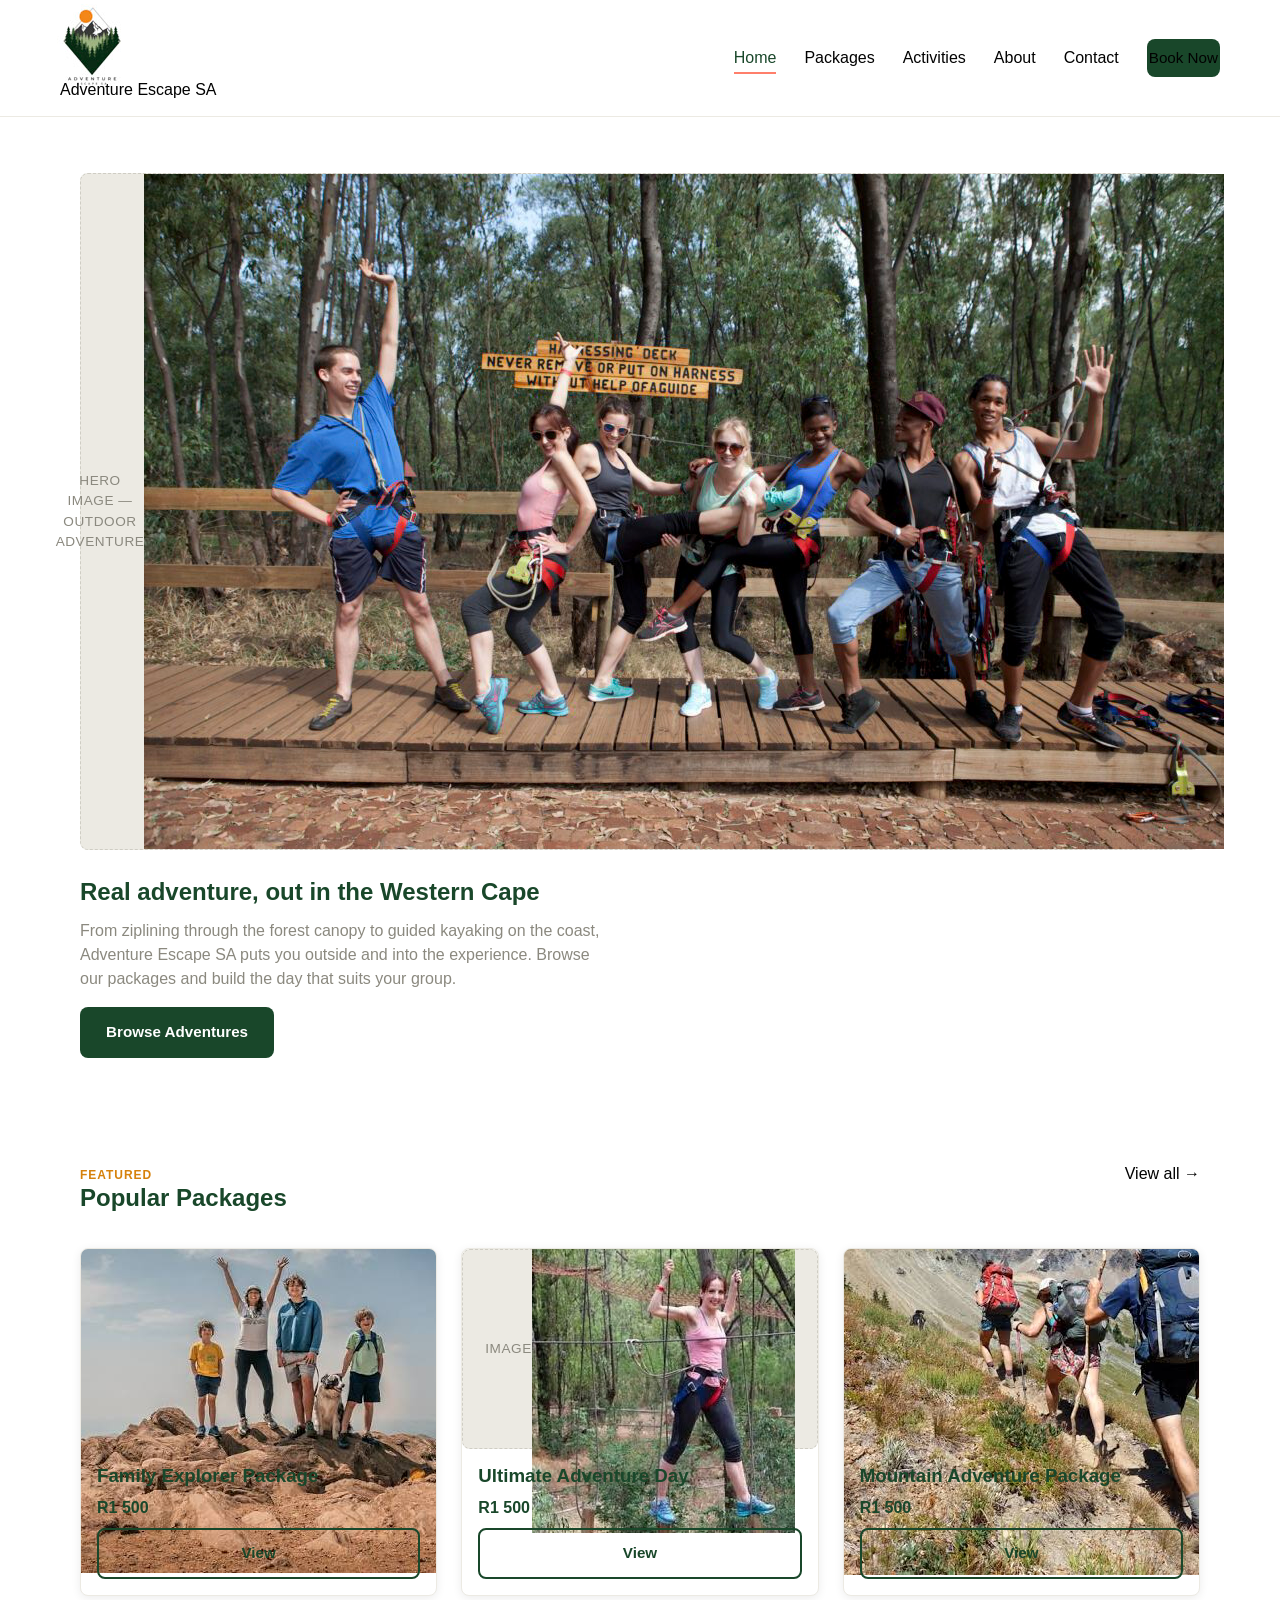
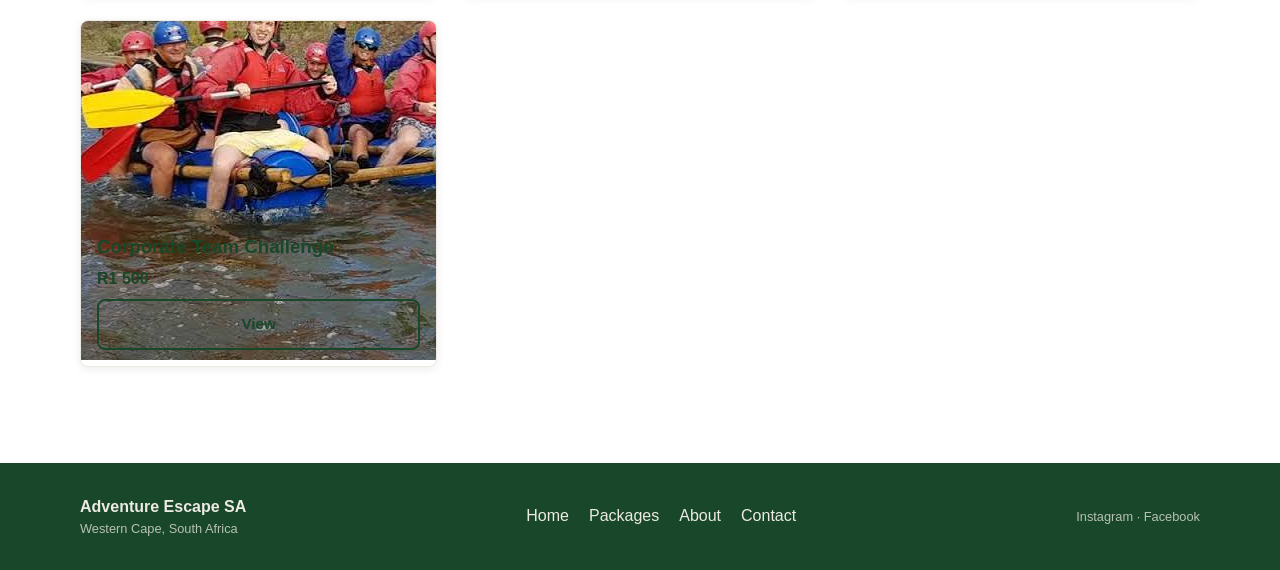
==== website_project/index.html @ 05b7d3c0 "first commit" ====
<!DOCTYPE html>
<html lang="en">
<head>
  <meta charset="UTF-8" />
  <meta name="viewport" content="width=device-width, initial-scale=1.0" />
  <title>Adventure Escape SA — Home</title>
  <link rel="stylesheet" href="css/style.css" />
</head>
<body>

  <!-- ===== Header / Navigation ===== -->
  <header class="site-header">
    <div class="container nav">
      <a href="index.html" class="nav-logo">
         <div class="placeholder placeholder--circle"><img src="images/logo.jpg"alt="nav-logo">
        </div>
        Adventure Escape SA
      </a>
      

      <button class="nav-toggle" id="navToggle" aria-label="Toggle navigation" aria-expanded="false">
        <span></span>
        <span></span>
        <span></span>
      </button>

      <ul class="nav-links" id="navLinks">
        <li><a href="index.html" class="active">Home</a></li>
        <li><a href="overview.html">Packages</a></li>
        <li><a href="overview.html">Activities</a></li>
        <li><a href="about.html">About</a></li>
        <li><a href="contact.html">Contact</a></li>
        <li><a href="overview.html" class="btn btn-primary">Book Now</a></li>
      </ul>
    </div>
  </header>

  <!-- ===== Hero ===== -->
  <section class="hero">
    <div class="container">
      <div class="placeholder placeholder--hero" style="margin-bottom: 28px;">HERO IMAGE — OUTDOOR ADVENTURE
      <img src="images/HERO .jpg"alt="HERO image">
      </div>

      <h1>Real adventure, out in the Western Cape</h1>
      <p class="hero-tagline">
        From ziplining through the forest canopy to guided kayaking on the coast, Adventure
        Escape SA puts you outside and into the experience. Browse our packages and build the
        day that suits your group.
      </p>
      <a href="overview.html" class="btn btn-primary">Browse Adventures</a>
    </div>
  </section>

  <!-- ===== Featured Packages ===== -->
  <section>
    <div class="container">
      <div class="section-heading">
        <div>
          <div class="eyebrow">Featured</div>
          <h2>Popular Packages</h2>
        </div>
        <a href="overview.html">View all &rarr;</a>
      </div>

      <div class="grid grid-3">
        <div class="card">
          <div class="placeholder placeholder--wide">IMAGE
            <img src="images/Family.jpeg"alt="family-explorer">
          </div>
          <div class="card-body">
            <h3 class="card-title">Family Explorer Package</h3>
            <div class="card-price">R1 500</div>
            <a href="individual.html?item=family-explorer" class="btn btn-outline btn-block">View</a>
          </div>
        </div>

        <div class="card">
          <div class="placeholder placeholder--wide">IMAGE
             <img src="images/Ultimate3.jpg"alt="ultimate-adventure-day">
          </div>
          <div class="card-body">
            <h3 class="card-title">Ultimate Adventure Day</h3>
            <div class="card-price">R1 500</div>
            <a href="individual.html?item=ultimate-adventure-day" class="btn btn-outline btn-block">View</a>
          </div>
        </div>

        <div class="card">
          <div class="placeholder placeholder--wide">IMAGE
             <img src="images/hiking.jpeg"alt="Mountain Adventure">
          </div>
          <div class="card-body">
            <h3 class="card-title">Mountain Adventure Package</h3>
            <div class="card-price">R1 500</div>
            <a href="individual.html?item=mountain-adventure" class="btn btn-outline btn-block">View</a>
          </div>
        </div>

        <div class="card">
          <div class="placeholder placeholder--wide">IMAGE
             <img src="images/Team.jpeg"alt="Corporate Team Challenge">
          </div>
          <div class="card-body">
            <h3 class="card-title">Corporate Team Challenge</h3>
            <div class="card-price">R1 500</div>
            <a href="individual.html?item=corporate-team-challenge" class="btn btn-outline btn-block">View</a>
          </div>
        </div>
      </div>
    </div>
  </section>

  <!-- ===== Footer ===== -->
  <footer class="site-footer">
    <div class="container footer-inner">
      <div>
        <strong>Adventure Escape SA</strong>
        <div class="footer-small">Western Cape, South Africa</div>
      </div>
      <ul class="footer-links">
        <li><a href="index.html">Home</a></li>
        <li><a href="overview.html">Packages</a></li>
        <li><a href="about.html">About</a></li>
        <li><a href="contact.html">Contact</a></li>
      </ul>
      <div class="footer-small">Instagram &middot; Facebook</div>
    </div>
  </footer>

  <script src="js/script.js"></script>
</body>
</html>
---- website_project/css/style.css ----
/* =========================================================
   Adventure Escape SA — Global Stylesheet
   Rough build: base structure + placeholder styling only.
   Swap the CSS variables below once the real brand assets
   (photos, exact "Bushveld Blaze" hex codes) are ready.
   ========================================================= */

:root {
  /* Brand colours — greens/gold pulled from the group logo.
     Swap --color-accent for the exact Bushveld Blaze tone
     once you have it; this is a placeholder warm accent. */
  --color-green-dark: #19472A;
  --color-green: #19472A;
  --color-coral: #FF7F6B;
  --color-accent: #D6810B; /* placeholder "blaze" accent */
  --color-charcoal: #020202;
  --color-white: #ffffff;
  --color-light: #f7f5ef;
  --color-gray-100: #eceae3;
  --color-gray-300: #cfcdc4;
  --color-gray-500: #8b897f;

  --font-base: "Segoe UI", Arial, Helvetica, sans-serif;

  --max-width: 1160px;
  --radius: 8px;
  --shadow: 0 2px 10px rgba(0, 0, 0, 0.08);
}

/* ---------- Reset ---------- */
* {
  box-sizing: border-box;
}

html,
body {
  margin: 0;
  padding: 0;
}

body {
  font-family: var(--font-base);
  color: var(--color-charcoal);
  background: var(--color-white);
  line-height: 1.5;
}

.logo{
    width: 50px;
    height: 50px;
    display: flex;
    align-items: center;
    justify-content: center;
}
.logo img{
    width: 35px;
    height: 35px;
    object-fit: contain;
}


a {
  color: inherit;
  text-decoration: none;
}

ul {
  list-style: none;
  margin: 0;
  padding: 0;
}

h1,
h2,
h3,
h4 {
  margin: 0 0 0.5em 0;
  line-height: 1.2;
  color: var(--color-green-dark);
}

p {
  margin: 0 0 1em 0;
}

.container {
  max-width: var(--max-width);
  margin: 0 auto;
  padding: 0 20px;
}

section {
  padding: 48px 0;
}

/* ---------- Placeholder blocks (swap for real images) ---------- */
.placeholder {
  background: var(--color-gray-100);
  border: 1px dashed var(--color-gray-300);
  color: var(--color-gray-500);
  display: flex;
  align-items: center;
  justify-content: center;
  text-align: center;
  font-size: 0.85rem;
  letter-spacing: 0.04em;
  text-transform: uppercase;
  min-height: 160px;
  border-radius: var(--radius);
}

.placeholder--hero {
  min-height: 320px;
}

.placeholder--square {
  aspect-ratio: 1 / 1;
  min-height: 0;
}

.placeholder--wide {
  aspect-ratio: 16 / 9;
  min-height: 0;
}

.placeholder--circle {
  border-radius: 50%;
  aspect-ratio: 1 / 1;
  min-height: 0;
  width: 64px;
}

/* ---------- Buttons ---------- */
.btn {
  display: inline-block;
  padding: 12px 24px;
  border-radius: var(--radius);
  font-weight: 600;
  font-size: 0.95rem;
  border: 2px solid transparent;
  cursor: pointer;
  text-align: center;
}

.btn-primary {
  background: var(--color-green-dark);
  color: var(--color-white);
}

.btn-primary:hover {
  background: var(--color-green);
}

.btn-accent {
  background: var(--color-accent);
  color: var(--color-white);
}

.btn-accent:hover {
  opacity: 0.9;
}

.btn-outline {
  background: transparent;
  border-color: var(--color-green-dark);
  color: var(--color-green-dark);
}

.btn-outline:hover {
  background: var(--color-green-dark);
  color: var(--color-white);
}

.btn-block {
  display: block;
  width: 100%;
}

/* ---------- Header / Nav ---------- */
.site-header {
  background: var(--color-white);
  border-bottom: 1px solid var(--color-gray-100);
  position: sticky;
  top: 0;
  z-index: 50;
}

.nav {
  display: flex;
  align-items: center;
  justify-content: space-between;
  padding: 14px 0;
}

.nav-links {
  display: flex;
  align-items: center;
  gap: 28px;
}

.nav-links a {
  font-weight: 500;
  color: var(--color-charcoal);
  padding: 6px 0;
  border-bottom: 2px solid transparent;
}

.nav-links a:hover,
.nav-links a.active {
  color: var(--color-green-dark);
  border-bottom-color: var(--color-coral);
}

.nav-toggle {
  display: none;
  flex-direction: column;
  gap: 4px;
  background: none;
  border: none;
  cursor: pointer;
  padding: 8px;
}

.nav-toggle span {
  width: 24px;
  height: 2px;
  background: var(--color-green-dark);
}

/* ---------- Footer ---------- */
.site-footer {
  background: var(--color-green-dark);
  color: var(--color-gray-100);
  padding: 32px 0;
  margin-top: 48px;
}

.footer-inner {
  display: flex;
  flex-wrap: wrap;
  align-items: center;
  justify-content: space-between;
  gap: 16px;
}

.footer-inner a {
  color: var(--color-gray-100);
}

.footer-inner a:hover {
  color: var(--color-gold);
}

.footer-links {
  display: flex;
  gap: 20px;
  flex-wrap: wrap;
}

.footer-small {
  font-size: 0.8rem;
  opacity: 0.75;
}

/* ---------- Cards / grids ---------- */
.grid {
  display: grid;
  gap: 24px;
}

.grid-2 {
  grid-template-columns: repeat(2, 1fr);
}

.grid-3 {
  grid-template-columns: repeat(3, 1fr);
}

.grid-4 {
  grid-template-columns: repeat(4, 1fr);
}

.card {
  background: var(--color-white);
  border: 1px solid var(--color-gray-100);
  border-radius: var(--radius);
  overflow: hidden;
  box-shadow: var(--shadow);
  display: flex;
  flex-direction: column;
}

.card-body {
  padding: 16px;
  display: flex;
  flex-direction: column;
  gap: 8px;
  flex-grow: 1;
}

.card-title {
  font-weight: 600;
  margin: 0;
}

.card-price {
  font-weight: 700;
  color: var(--color-green-dark);
}

/* ---------- Hero ---------- */
.hero {
  padding: 56px 0;
}

.hero-tagline {
  color: var(--color-gray-500);
  max-width: 520px;
}

/* ---------- Section heading ---------- */
.section-heading {
  display: flex;
  align-items: baseline;
  justify-content: space-between;
  margin-bottom: 24px;
  flex-wrap: wrap;
  gap: 8px;
}

.eyebrow {
  text-transform: uppercase;
  letter-spacing: 0.08em;
  font-size: 0.75rem;
  color: var(--color-accent);
  font-weight: 700;
}

/* ---------- Tabs (Overview page) ---------- */
.tabs {
  display: flex;
  gap: 8px;
  margin-bottom: 24px;
}

.tab-btn {
  padding: 10px 20px;
  border-radius: 999px;
  border: 1px solid var(--color-gray-300);
  background: var(--color-white);
  cursor: pointer;
  font-weight: 600;
  color: var(--color-green-dark);
}

.tab-btn.active {
  background: var(--color-green-dark);
  border-color: var(--color-green-dark);
  color: var(--color-white);
}

.tab-panel {
  display: none;
}

.tab-panel.active {
  display: grid;
}

/* ---------- Breadcrumb ---------- */
.breadcrumb {
  font-size: 0.85rem;
  color: var(--color-gray-500);
  margin-bottom: 16px;
}

.breadcrumb a:hover {
  color: var(--color-green-dark);
}

/* ---------- Individual page ---------- */
.detail-layout {
  display: grid;
  grid-template-columns: 1.2fr 1fr;
  gap: 32px;
  align-items: start;
}

.included-list li {
  display: flex;
  align-items: flex-start;
  gap: 10px;
  padding: 6px 0;
  border-bottom: 1px solid var(--color-gray-100);
}

.included-list li::before {
  content: "\2713";
  color: var(--color-green);
  font-weight: 700;
}

/* ---------- Calculate Fee page ---------- */
.calc-layout {
  display: grid;
  grid-template-columns: 1.4fr 1fr;
  gap: 32px;
  align-items: start;
}

.calc-item {
  display: flex;
  align-items: center;
  justify-content: space-between;
  gap: 16px;
  border: 1px solid var(--color-gray-100);
  border-radius: var(--radius);
  padding: 12px 16px;
  margin-bottom: 12px;
}

.calc-item-info {
  display: flex;
  align-items: center;
  gap: 14px;
}

.calc-item-info .placeholder {
  width: 56px;
  height: 56px;
  min-height: 0;
  font-size: 0.5rem;
}

.qty-control {
  display: flex;
  align-items: center;
  gap: 10px;
}

.qty-control button {
  width: 28px;
  height: 28px;
  border-radius: 50%;
  border: 1px solid var(--color-gray-300);
  background: var(--color-white);
  cursor: pointer;
  font-weight: 700;
  line-height: 1;
}

.remove-item {
  background: none;
  border: none;
  color: var(--color-accent);
  cursor: pointer;
  font-size: 0.8rem;
  text-decoration: underline;
}

.discount-progress {
  margin: 20px 0;
}

.progress-track {
  background: var(--color-gray-100);
  border-radius: 999px;
  height: 10px;
  overflow: hidden;
}

.progress-fill {
  background: var(--color-gold);
  height: 100%;
  width: 0%;
  transition: width 0.25s ease;
}

.progress-label {
  font-size: 0.8rem;
  color: var(--color-gray-500);
  margin-top: 6px;
}

.summary-card {
  background: var(--color-light);
  border-radius: var(--radius);
  padding: 20px;
  position: sticky;
  top: 90px;
}

.summary-row {
  display: flex;
  justify-content: space-between;
  padding: 6px 0;
  font-size: 0.95rem;
}

.summary-row.total {
  border-top: 1px solid var(--color-gray-300);
  margin-top: 8px;
  padding-top: 12px;
  font-weight: 700;
  font-size: 1.1rem;
  color: var(--color-green-dark);
}

/* ---------- Contact page ---------- */
.contact-layout {
  display: grid;
  grid-template-columns: 1fr 1fr;
  gap: 32px;
  align-items: start;
}

.form-group {
  margin-bottom: 16px;
}

label {
  display: block;
  font-weight: 600;
  font-size: 0.85rem;
  margin-bottom: 6px;
}

input,
textarea {
  width: 100%;
  padding: 10px 12px;
  border: 1px solid var(--color-gray-300);
  border-radius: var(--radius);
  font-family: inherit;
  font-size: 0.95rem;
}

input:focus,
textarea:focus {
  outline: 2px solid var(--color-gold);
  outline-offset: 1px;
}

.field-error {
  color: var(--color-accent);
  font-size: 0.78rem;
  margin-top: 4px;
  min-height: 1em;
}

.form-status {
  margin-top: 12px;
  font-weight: 600;
}

.form-status.success {
  color: var(--color-green);
}

.contact-info-card {
  background: var(--color-light);
  border-radius: var(--radius);
  padding: 20px;
  margin-bottom: 20px;
}

/* ---------- Mission pillars (About page) ---------- */
.pillar-card {
  text-align: center;
  padding: 24px 16px;
  border: 1px solid var(--color-gray-100);
  border-radius: var(--radius);
}
 .family-explorer img{
  width: 10%;
  height: 10px;
  object-fit: cover;
  border-radius: 3px;
  border:3px solid#FF7F6B
  

}
.h4 card-title{
  color: #FF7F6B;
}
.h5{
  border-color: #D6810B ;
}

.pillar-card .placeholder--circle {
  margin: 0 auto 12px auto;
}

/* ---------- Responsive ---------- */
@media (max-width: 860px) {
  .grid-4 {
    grid-template-columns: repeat(2, 1fr);
  }

  .grid-3 {
    grid-template-columns: repeat(2, 1fr);
  }

  .detail-layout,
  .calc-layout,
  .contact-layout {
    grid-template-columns: 1fr;
  }

  .summary-card {
    position: static;
  }
}

@media (max-width: 640px) {
  .nav-links {
    position: absolute;
    top: 100%;
    left: 0;
    right: 0;
    background: var(--color-white);
    flex-direction: column;
    align-items: flex-start;
    padding: 16px 20px;
    gap: 14px;
    border-bottom: 1px solid var(--color-gray-100);
    display: none;
  }

  .nav-links.open {
    display: flex;
  }

  .nav-toggle {
    display: flex;
  }

  .grid-4,
  .grid-3,
  .grid-2 {
    grid-template-columns: 1fr;
  }

  .footer-inner {
    flex-direction: column;
    align-items: flex-start;
  }
}
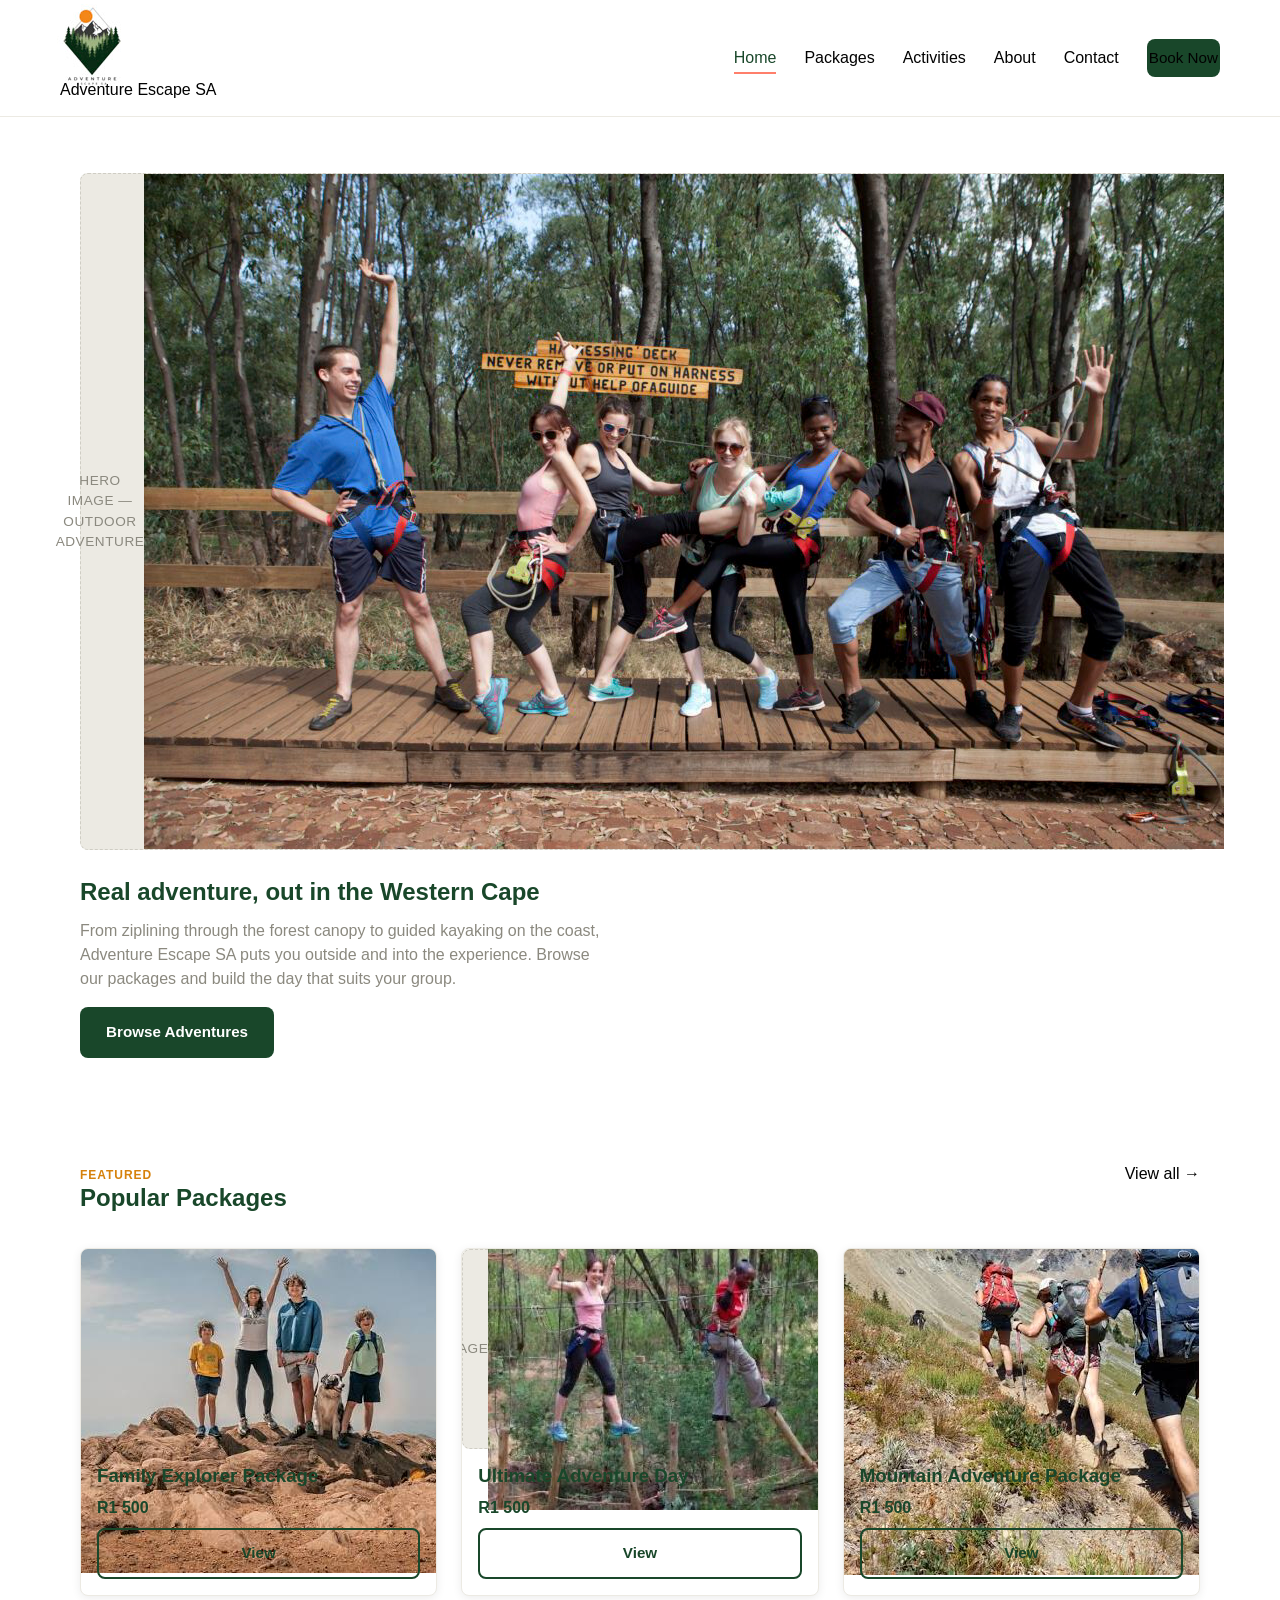
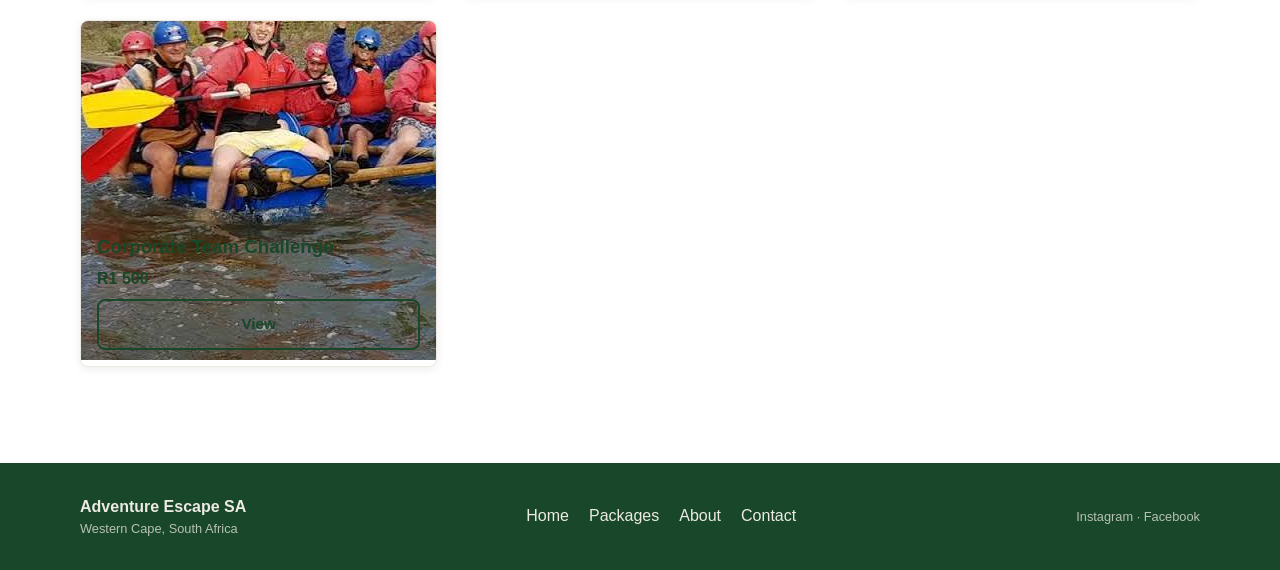
==== commit 1055a525: "add image" ====
--- a/website_project/index.html
+++ b/website_project/index.html
@@ -12,7 +12,7 @@
   <header class="site-header">
     <div class="container nav">
       <a href="index.html" class="nav-logo">
-         <div class="placeholder placeholder--circle"><img src="images/logo.jpg"alt="nav-logo">
+        <div class="placeholder placeholder--circle"><img src="images/logo.jpg"alt="nav-logo"> 
         </div>
         Adventure Escape SA
       </a>
@@ -77,7 +77,7 @@
 
         <div class="card">
           <div class="placeholder placeholder--wide">IMAGE
-             <img src="images/Ultimate3.jpg"alt="ultimate-adventure-day">
+             <img src="images/Ultimate 2.jpg"alt="ultimate-adventure-day">
           </div>
           <div class="card-body">
             <h3 class="card-title">Ultimate Adventure Day</h3>
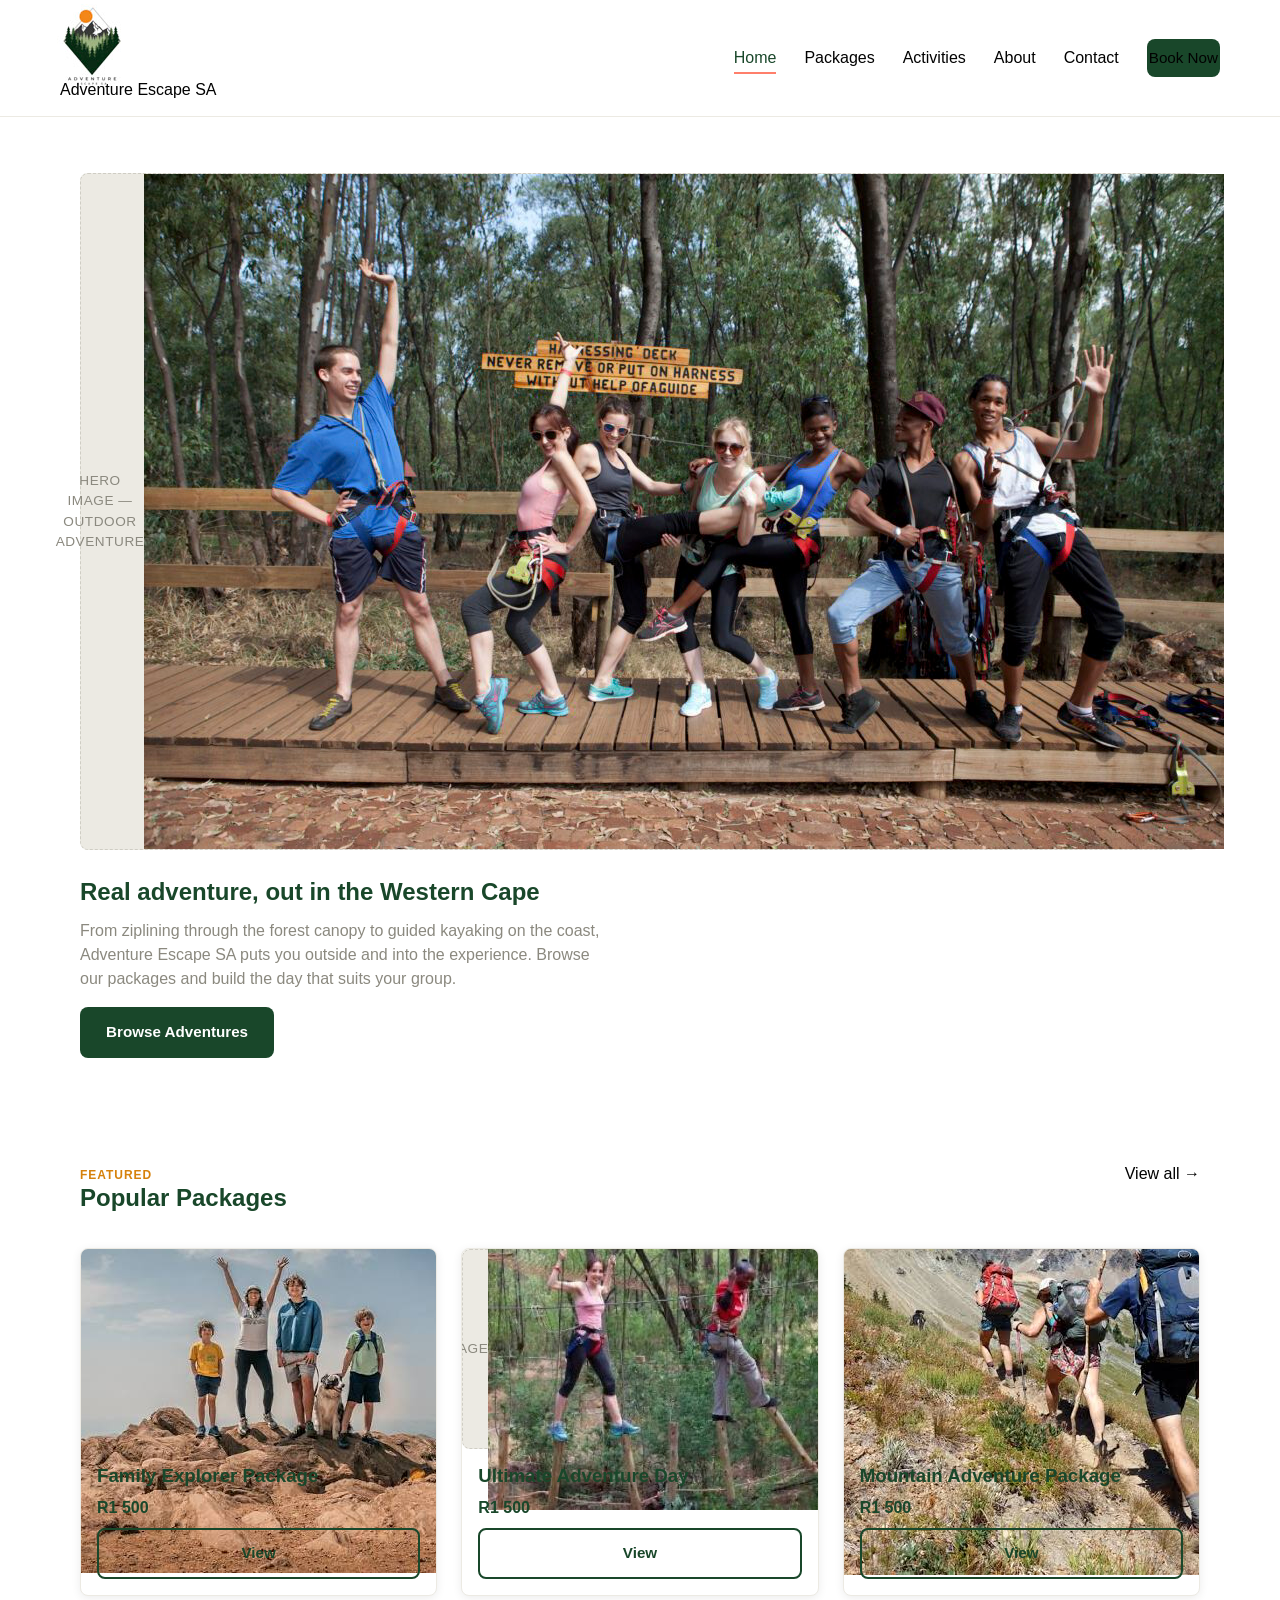
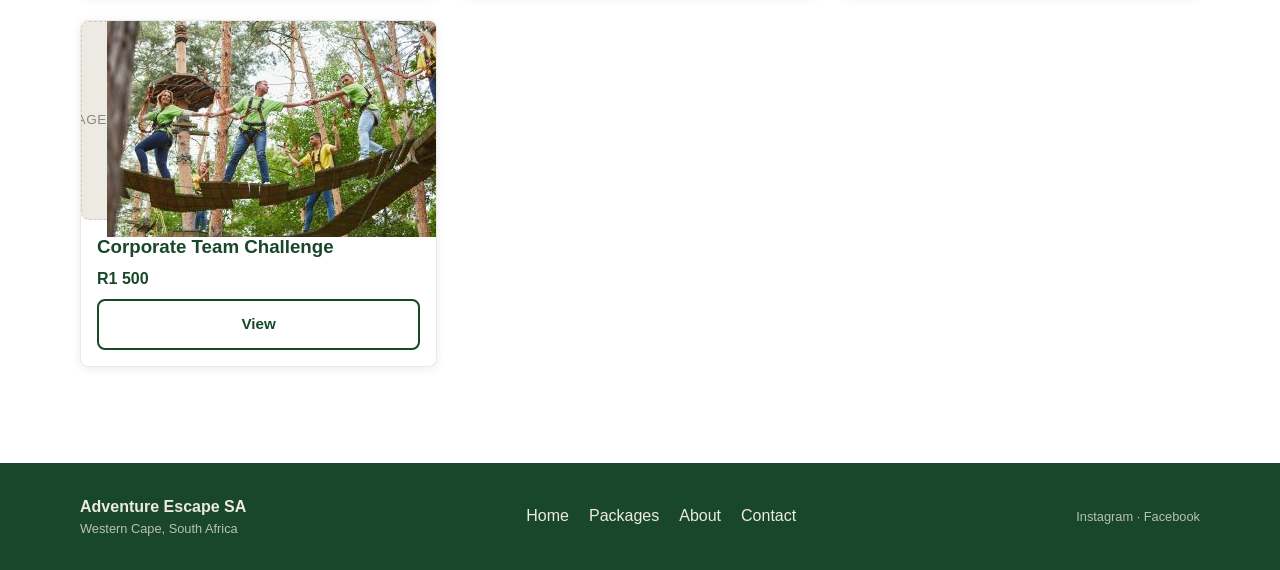
==== commit c11d8916: "team image added" ====
--- a/website_project/index.html
+++ b/website_project/index.html
@@ -99,7 +99,7 @@
 
         <div class="card">
           <div class="placeholder placeholder--wide">IMAGE
-             <img src="images/Team.jpeg"alt="Corporate Team Challenge">
+             <img src="images/team2.jpg"alt="Corporate Team Challenge">
           </div>
           <div class="card-body">
             <h3 class="card-title">Corporate Team Challenge</h3>
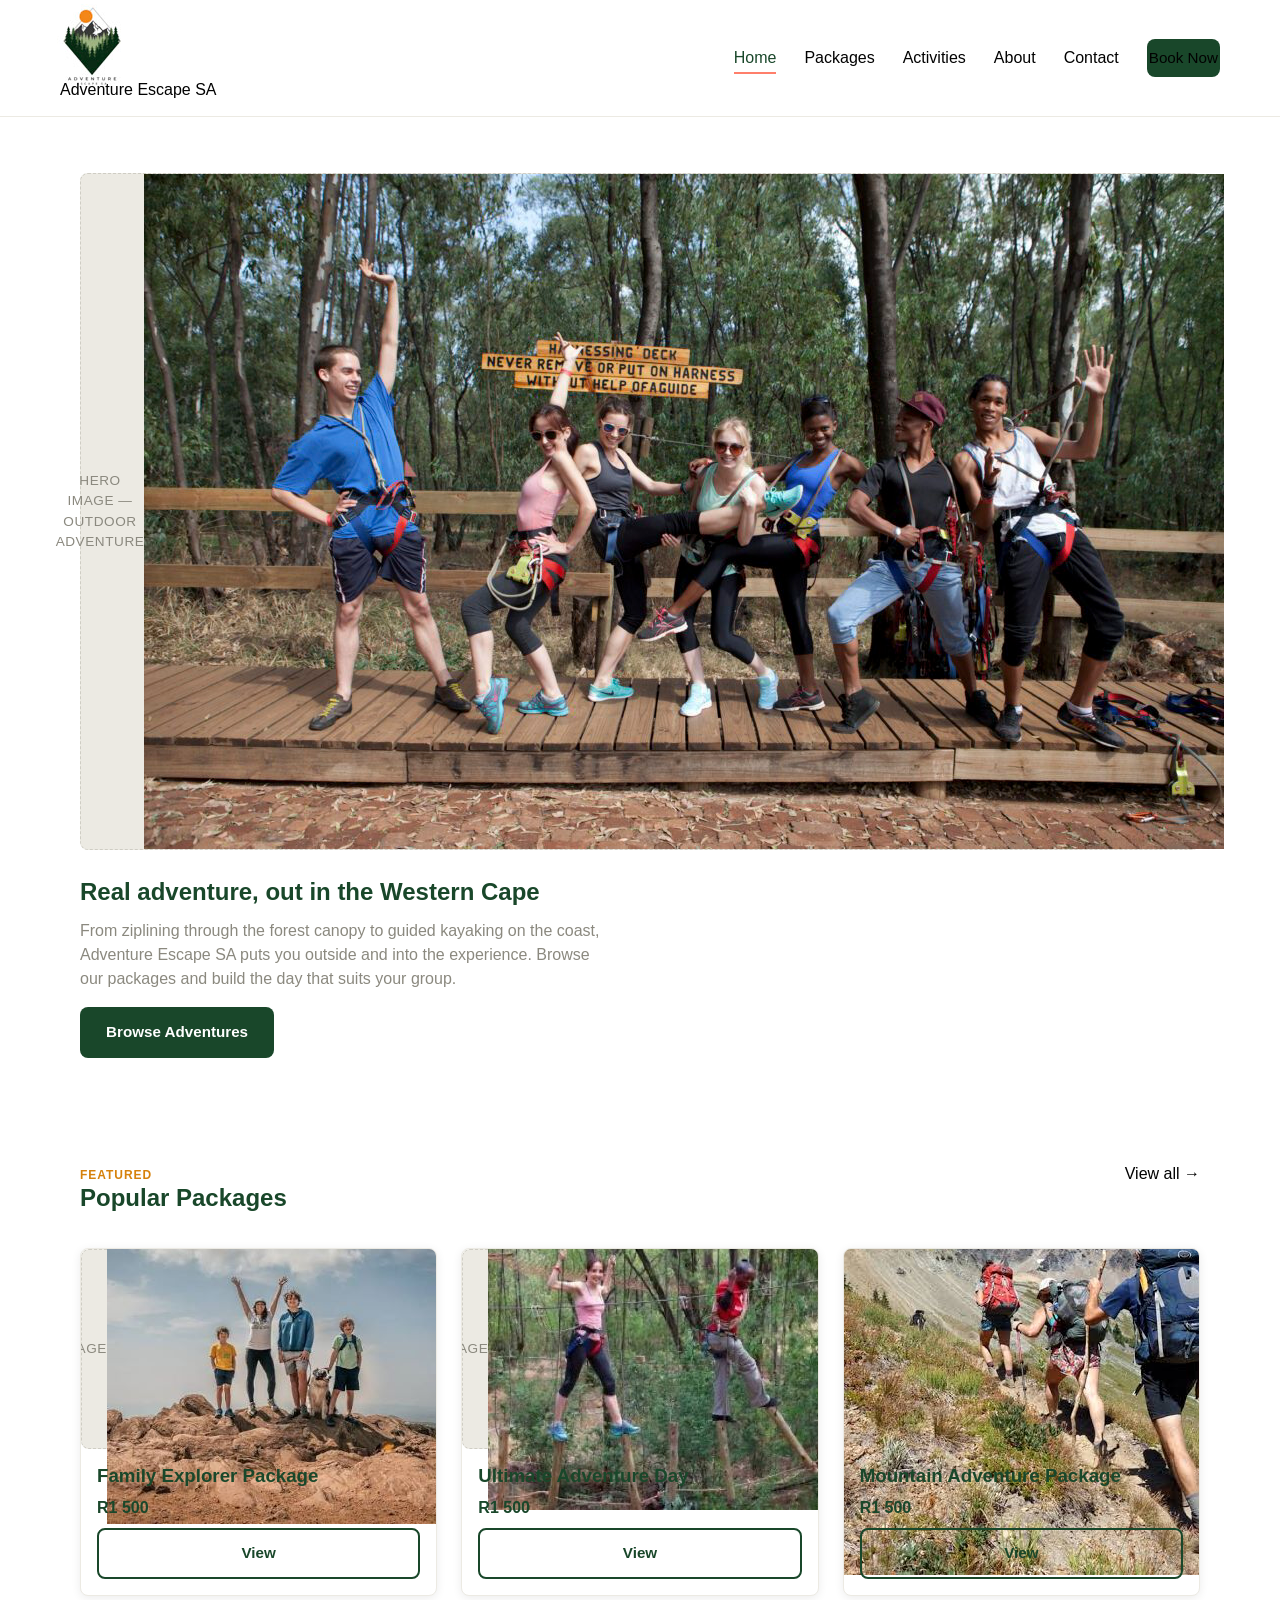
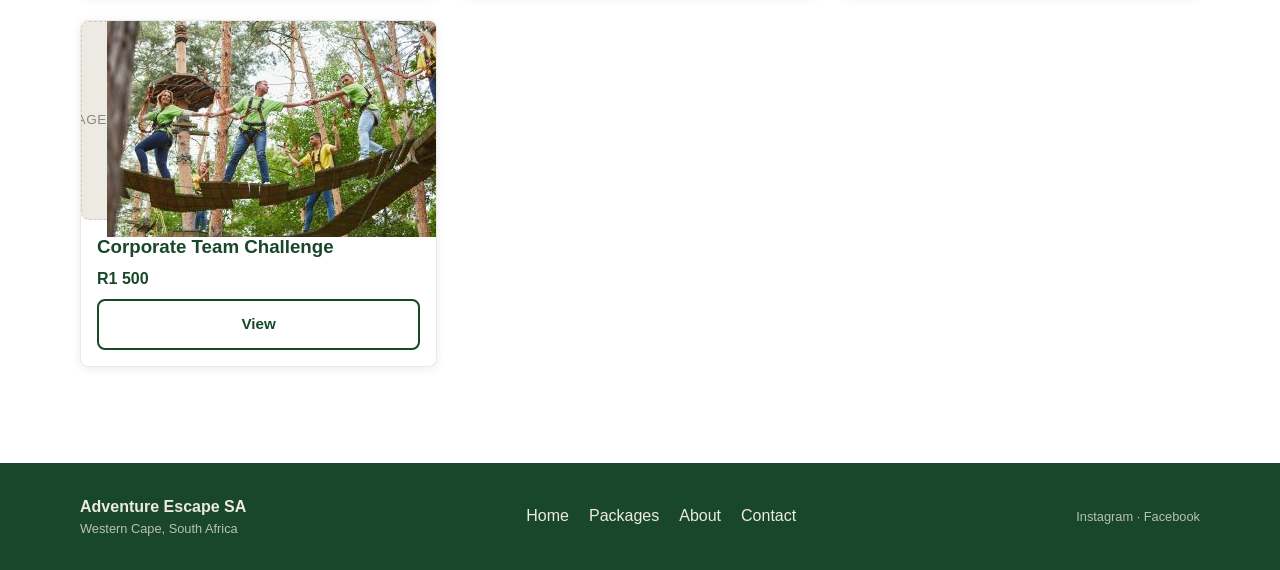
==== commit 9e094c9e: "image" ====
--- a/website_project/index.html
+++ b/website_project/index.html
@@ -66,7 +66,7 @@
       <div class="grid grid-3">
         <div class="card">
           <div class="placeholder placeholder--wide">IMAGE
-            <img src="images/Family.jpeg"alt="family-explorer">
+            <img src="images/Family.jpg"alt="family-explorer">
           </div>
           <div class="card-body">
             <h3 class="card-title">Family Explorer Package</h3>
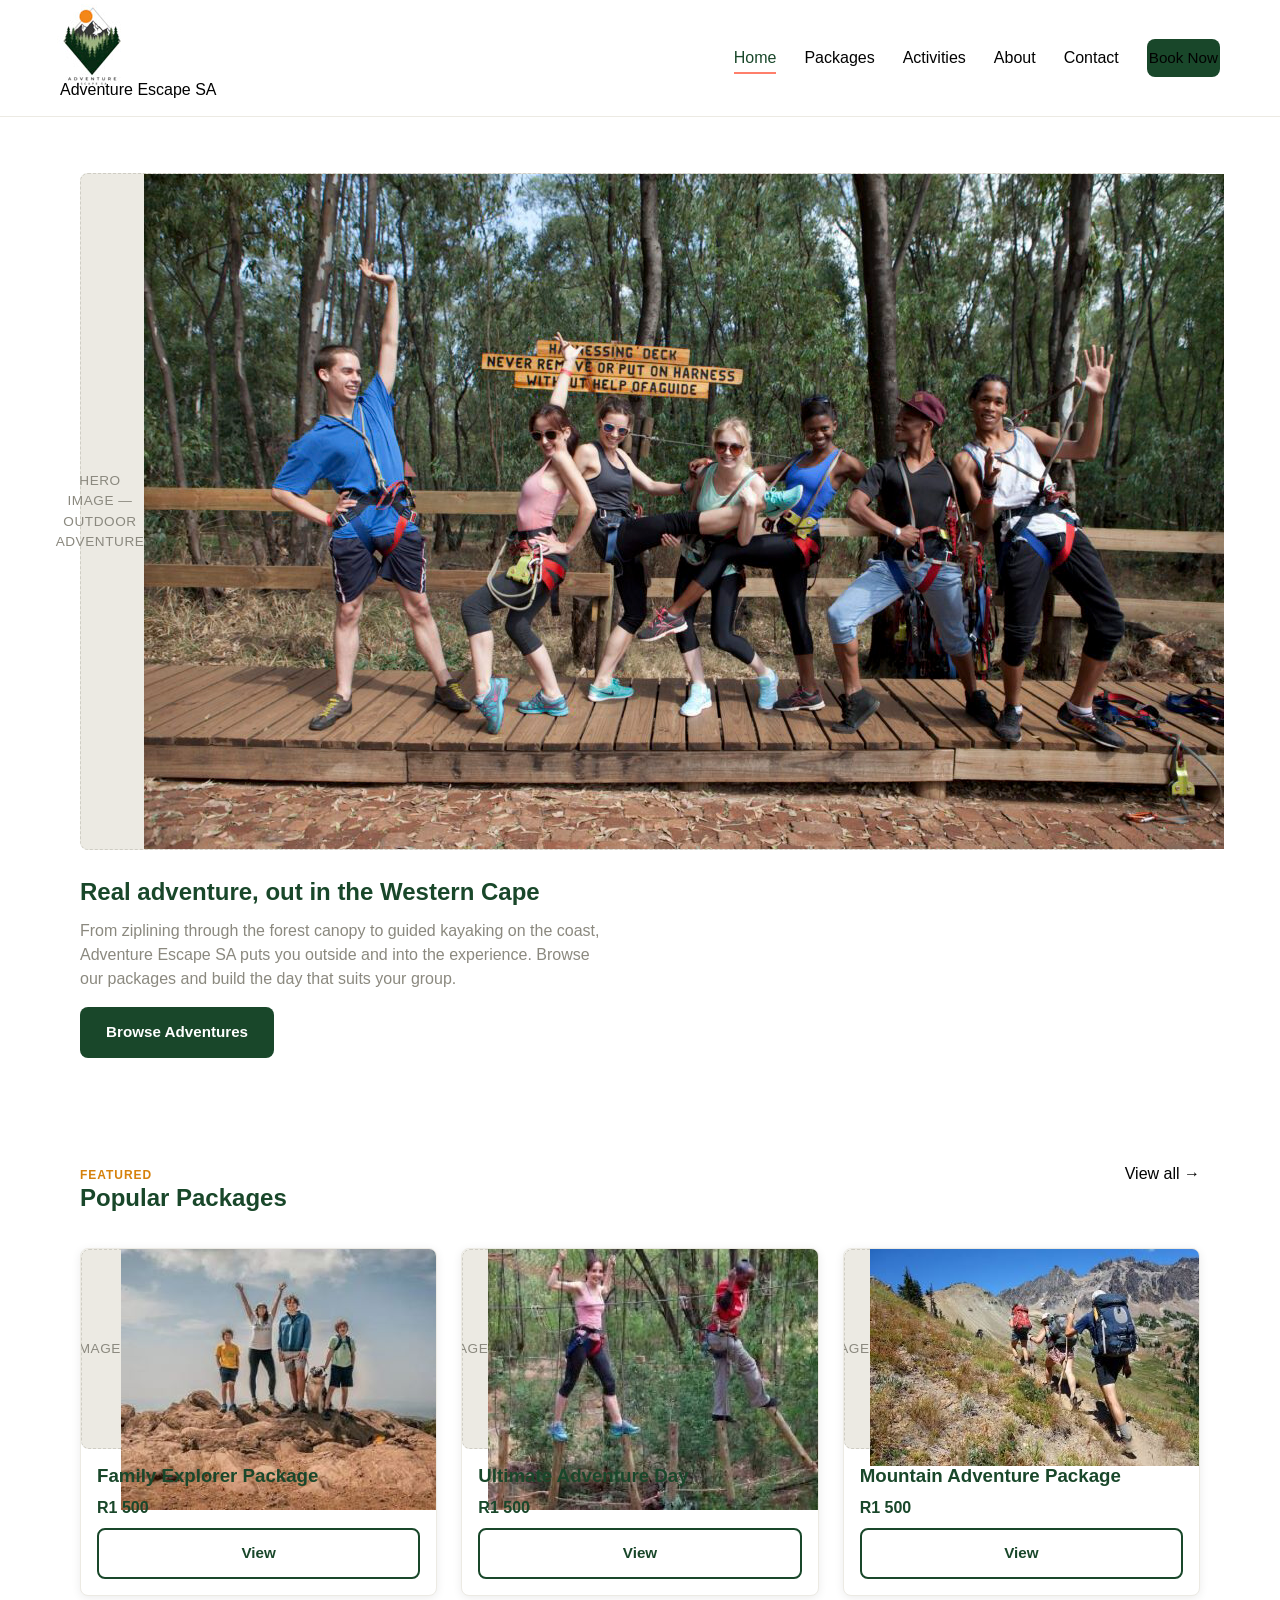
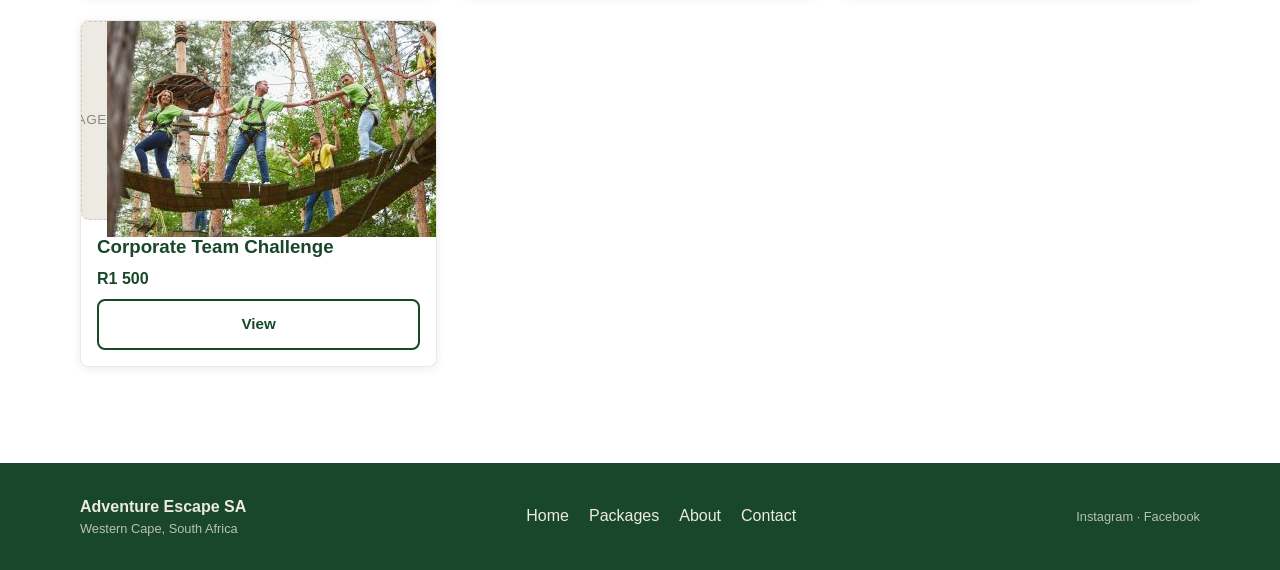
==== commit 79010178: "edit image" ====
--- a/website_project/index.html
+++ b/website_project/index.html
@@ -88,7 +88,7 @@
 
         <div class="card">
           <div class="placeholder placeholder--wide">IMAGE
-             <img src="images/hiking.jpeg"alt="Mountain Adventure">
+             <img src="images/hiking.jpg"alt="Mountain Adventure">
           </div>
           <div class="card-body">
             <h3 class="card-title">Mountain Adventure Package</h3>
